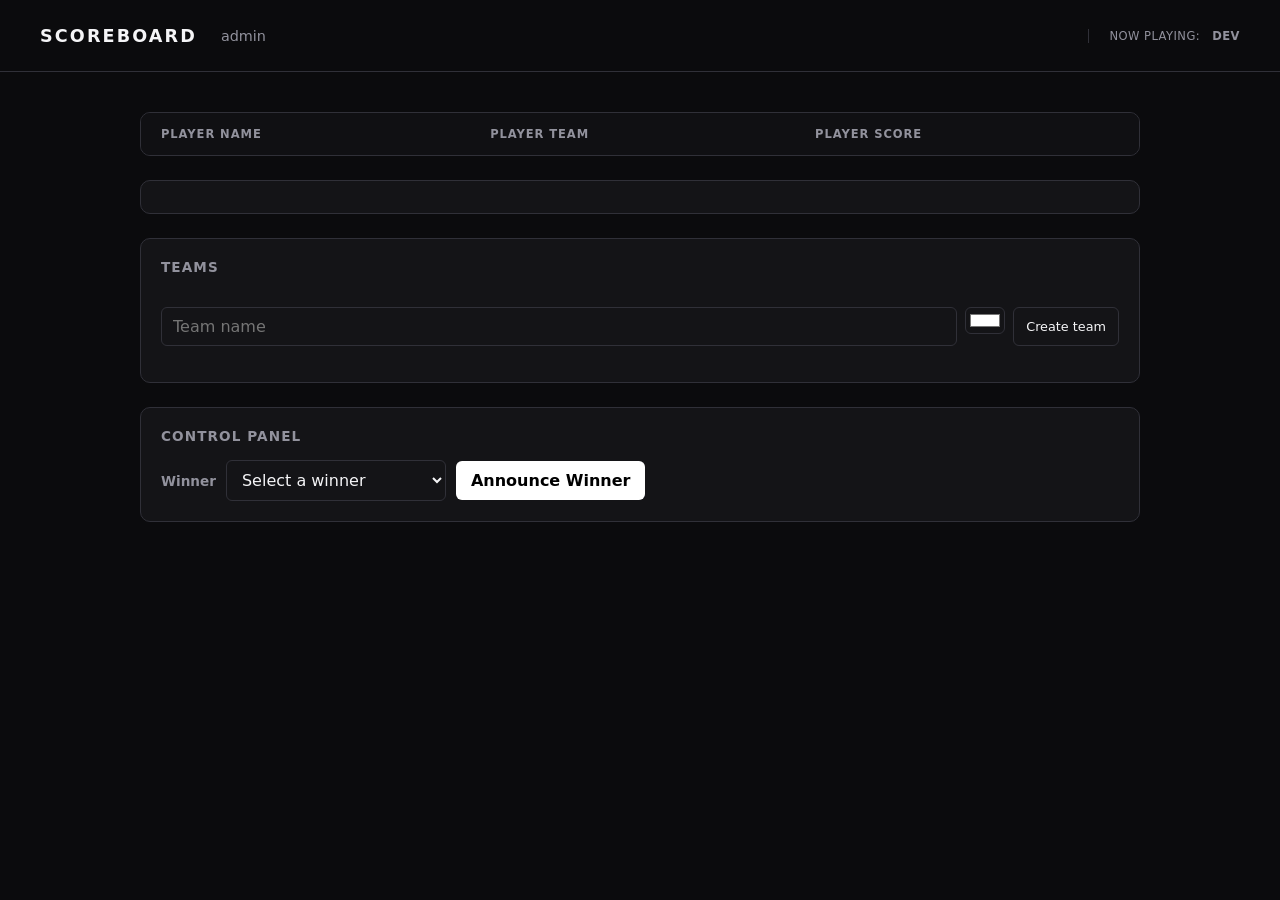
==== static/admin.html @ 4db3b8fa "Add winner announce" ====
<head>
    <title>scoreboard admin</title>
    <link rel="stylesheet" href="./index.css">
</head>

<body>
    <nav>
        <div>
            <a id="title" href="/">SCOREBOARD</a>
            <a href="/admin.html">admin</a>
        </div>

        <p id="np">
            Now playing:
            <span id="playing">dev</span>
        </p>
    </nav>

    <div id="mainView">

        <div id="players">
            <table>
                <thead>
                    <tr>
                        <th>Player Name</th>
                        <th>Player Team</th>
                        <th>Player Score</th>
                    </tr>
                </thead>

                <tbody>
                    <template id="player">
                        <tr>
                            <td class="name">name</td>

                            <td class="team">
                                <select class="teamSelect"></select>
                            </td>

                            <td
                                class="score"
                                contenteditable="true"
                                onkeydown="editScore(event)"
                                onblur="saveScore(event)"
                            >75</td>
                        </tr>
                    </template>
                </tbody>
            </table>
        </div>

        <div id="assigns">
            <template id="assignment">
                <div class="assignee">
                    <p class="name">name</p>
                    <p class="owner">owner</p>

                    <button onclick="logoutUser(event)">
                        Log out
                    </button>
                </div>
            </template>
        </div>

        <div id="teamManager">
            <div class="adminPanelHeader">
                <h2>Teams</h2>
            </div>

            <div id="teams">
                <template id="team">
                    <div class="teamAdmin">
                        <input
                            class="teamColor"
                            type="color"
                            value="#ffffff"
                            title="Team color"
                        >

                        <span class="teamName">Team</span>

                        <button
                            class="deleteTeam"
                            onclick="deleteTeam(event)"
                        >
                            Delete
                        </button>
                    </div>
                </template>
            </div>

            <form id="createTeam">
                <input
                    id="newTeamName"
                    type="text"
                    placeholder="Team name"
                    maxlength="32"
                    autocomplete="off"
                    required
                >

                <input
                    id="newTeamColor"
                    type="color"
                    value="#ffffff"
                    title="Team color"
                >

                <button type="submit">
                    Create team
                </button>
            </form>
        </div>

        <div id="controlPanel">
            <div class="adminPanelHeader">
                <h2>Control Panel</h2>
            </div>

            <div id="winnerControls">
                <label for="winnerSelect">
                    Winner
                </label>

                <select id="winnerSelect">
                    <option value="">
                        Select a winner
                    </option>
                </select>

                <button id="announceWinner">
                    Announce Winner
                </button>
            </div>
        </div>

    </div>

    <script type="module" src="./admin.mjs"></script>
    <script type="module" src="./assign.mjs"></script>
</body>
---- static/index.css ----
:root {
    color-scheme: dark;

    --bg: #0b0b0d;
    --surface: #141417;
    --surface-hover: #1c1c21;
    --border: #303038;
    --text: #f5f5f7;
    --muted: #92929d;
    --accent: #ffffff;
    --danger: #ff5c5c;

    font-family:
        Inter,
        ui-sans-serif,
        system-ui,
        -apple-system,
        BlinkMacSystemFont,
        "Segoe UI",
        sans-serif;
}

* {
    box-sizing: border-box;
}

html,
body {
    margin: 0;
    min-height: 100%;
}

body {
    background: var(--bg);
    color: var(--text);
    font-size: 16px;
}

a {
    color: var(--text);
    text-decoration: none;
}

a:hover {
    text-decoration: underline;
}


/* ==================================================
   Navigation
   ================================================== */

nav {
    height: 72px;
    padding: 0 40px;

    display: flex;
    align-items: center;
    justify-content: space-between;

    border-bottom: 1px solid var(--border);
}

nav > div:first-child {
    display: flex;
    align-items: center;
    gap: 24px;
}

#title {
    font-size: 1.1rem;
    font-weight: 800;
    letter-spacing: 0.12em;
}

nav > div:first-child > a:not(#title) {
    color: var(--muted);
    font-size: 0.9rem;
}

nav > div:first-child > a:not(#title):hover {
    color: var(--text);
}


/* ==================================================
   Player identity
   ================================================== */

#playerName {
    margin-left: auto;
    margin-right: 32px;
    min-width: 180px;

    display: flex;
    align-items: center;
    justify-content: flex-end;
}

#playerNameLabel {
    position: relative;

    padding: 6px 10px 7px;

    color: var(--text);
    font-size: 0.82rem;
    font-weight: 700;
    letter-spacing: 0.03em;

    border-bottom: 2px solid var(--border);

    cursor: pointer;

    transition:
        color 100ms ease,
        border-color 100ms ease;
}

#playerNameLabel:hover {
    color: white;
    border-bottom-color: #888;
}

#playerNameLabel::before {
    content: "PLAYER";

    display: block;

    margin-bottom: 2px;

    color: var(--muted);
    font-size: 0.55rem;
    font-weight: 700;
    letter-spacing: 0.14em;
}

#playerNameLabel::after {
    content: "↗";

    margin-left: 7px;

    color: var(--muted);
    font-size: 0.7rem;

    opacity: 0;
    transition: opacity 100ms ease;
}

#playerNameLabel:hover::after {
    opacity: 1;
}

#playerName:not(.has-player) #playerNameLabel {
    color: var(--muted);
    font-weight: 400;
    cursor: default;
}

#playerNameInput {
    width: 180px;

    padding: 7px 10px;

    background: var(--surface);
    color: var(--text);

    border: 0;
    border-bottom: 2px solid white;
    border-radius: 0;

    font: inherit;
    font-size: 0.82rem;
    font-weight: 700;

    outline: none;
}


/* ==================================================
   Now playing
   ================================================== */

#np {
    margin: 0;
    padding-left: 20px;

    border-left: 1px solid var(--border);

    color: var(--muted);
    font-size: 0.72rem;
    letter-spacing: 0.04em;
    text-transform: uppercase;
}

#playing {
    margin-left: 8px;

    color: var(--muted);
    font-weight: 700;
}


/* ==================================================
   General layout
   ================================================== */

#mainView {
    width: min(1000px, calc(100% - 48px));
    margin: 40px auto;

    display: flex;
    flex-direction: column;
    gap: 24px;
}

#mainView > div {
    background: var(--surface);
    border: 1px solid var(--border);
    border-radius: 10px;
    overflow: hidden;
}


/* ==================================================
   Tables
   ================================================== */

table {
    width: 100%;
    border-collapse: collapse;
}

th {
    padding: 14px 20px;

    background: #101013;
    color: var(--muted);

    font-size: 0.72rem;
    font-weight: 700;
    letter-spacing: 0.08em;
    text-align: left;
    text-transform: uppercase;
}

td {
    padding: 17px 20px;
    border-top: 1px solid var(--border);
}

tbody tr {
    transition:
        filter 100ms ease,
        background-color 100ms ease;
}

tbody tr:hover {
    filter: brightness(1.12);
}


/* ==================================================
   Score display
   ================================================== */

.score {
    width: 120px;

    text-align: right;
    font-variant-numeric: tabular-nums;
    font-weight: 700;
}

[contenteditable="true"] {
    cursor: text;
    outline: none;
}

[contenteditable="true"]:focus {
    background: #25252b;
    box-shadow: inset 0 0 0 1px #66666f;
}


/* ==================================================
   Admin assignments
   ================================================== */

#assigns {
    padding: 16px;
}

.assignee {
    display: grid;
    grid-template-columns: 1fr 1fr auto;
    align-items: center;
    gap: 16px;

    padding: 14px 16px;

    background: #101013;
    border: 1px solid var(--border);
    border-radius: 7px;
}

.assignee + .assignee {
    margin-top: 8px;
}

.assignee p {
    margin: 0;
}

.assignee .name {
    font-weight: 600;
}

.assignee .owner {
    color: var(--muted);
    font-size: 0.9rem;
}


/* ==================================================
   Buttons
   ================================================== */

button {
    padding: 7px 12px;

    background: transparent;
    color: var(--text);

    border: 1px solid var(--border);
    border-radius: 6px;

    font: inherit;
    font-size: 0.8rem;

    cursor: pointer;
}

button:hover {
    background: var(--surface-hover);
    border-color: #50505a;
}

button:active {
    background: #25252b;
}


/* ==================================================
   Public scoreboard layout
   ================================================== */

#pageBody {
    width: min(1400px, calc(100% - 48px));
    margin: 40px auto;

    display: grid;
    grid-template-columns: 240px minmax(0, 1fr);
    gap: 24px;
}

#pageBody #mainView {
    width: 100%;
    margin: 0;
}


/* ==================================================
   Player selection
   ================================================== */

#selectPlayer {
    display: flex;
    flex-direction: column;
    gap: 8px;

    padding: 16px;

    background: var(--surface);
    border: 1px solid var(--border);
    border-radius: 10px;
}

#selectPlayer > div {
    min-height: 52px;
    padding: 10px 14px;

    display: flex;
    align-items: center;
    gap: 12px;

    background: #101013;
    border: 1px solid var(--border);
    border-radius: 7px;

    cursor: pointer;

    transition:
        background 100ms ease,
        border-color 100ms ease,
        transform 100ms ease;
}

#selectPlayer > div:hover {
    background: var(--surface-hover);
    border-color: #50505a;
    transform: translateX(2px);
}

#selectPlayer > div:active {
    transform: translateX(2px) scale(0.99);
}

#selectPlayer .name {
    margin: 0;
    font-weight: 600;
}

#selectPlayer .mytest {
    width: 8px;
    height: 8px;

    flex: 0 0 auto;

    border-radius: 50%;
    background: #55555e;
}


/* ==================================================
   Disabled player selection
   ================================================== */

#selectPlayer.disabled {
    opacity: 0.35;
    filter: grayscale(1);
}

#selectPlayer.disabled > div {
    cursor: not-allowed;
    pointer-events: none;
}

#selectPlayer.disabled > div:hover {
    background: #101013;
    border-color: var(--border);
    transform: none;
}


/* ==================================================
   Public scoreboard
   ================================================== */

#scores,
#teams {
    overflow: hidden;
}

#scores .score,
#teams .teamTotalScore {
    text-align: right;
    font-variant-numeric: tabular-nums;
    font-weight: 700;
}


/* ==================================================
   Team colors
   ================================================== */

#teams tbody tr {
    border-left: 5px solid var(--team-color);

    background: color-mix(
        in srgb,
        var(--team-color) 10%,
        var(--surface)
    );
}

#teams .teamName {
    color: var(--team-color);
    font-weight: 700;
}

#teams .teamTotalScore {
    color: var(--team-color);
    font-weight: 800;
}

#teams td {
    padding-top: 14px;
    padding-bottom: 14px;
}


/* ==================================================
   Responsive
   ================================================== */

@media (max-width: 800px) {
    nav {
        padding: 0 20px;
    }

    #playerName {
        margin-right: 16px;
        min-width: 0;
    }

    #playerNameLabel {
        padding-left: 6px;
        padding-right: 6px;
    }

    #playerNameLabel::before {
        display: none;
    }

    #np {
        display: none;
    }

    #pageBody {
        width: min(100% - 24px, 700px);
        margin: 24px auto;

        grid-template-columns: 1fr;
    }

    #selectPlayer {
        order: -1;
    }

    #mainView {
        width: min(100% - 24px, 700px);
        margin: 24px auto;
    }
}

@media (max-width: 500px) {
    th,
    td {
        padding: 12px 10px;
    }

    th {
        font-size: 0.65rem;
    }

    .assignee {
        grid-template-columns: 1fr auto;
    }

    .assignee .owner {
        grid-column: 1;
    }

    .assignee button {
        grid-column: 2;
        grid-row: 1 / 3;
    }
}

#players {
    overflow-x: auto;
}

.teamSelect {
    min-width: 130px;
    padding: 6px 9px;

    background: var(--surface);
    color: var(--text);

    border: 1px solid var(--border);
    border-radius: 5px;

    font: inherit;
    font-size: 0.85rem;

    cursor: pointer;
}

.teamSelect:hover {
    border-color: #50505a;
}

.teamSelect:focus {
    outline: none;
    border-color: #777;
}

#teamManager {
    padding: 20px;
}

.adminPanelHeader {
    margin-bottom: 16px;
}

.adminPanelHeader h2 {
    margin: 0;

    font-size: 0.85rem;
    font-weight: 700;
    letter-spacing: 0.08em;
    text-transform: uppercase;
    color: var(--muted);
}

#teams {
    display: flex;
    flex-direction: column;
    gap: 8px;
}

.teamAdmin {
    display: grid;
    grid-template-columns: 32px 1fr auto;
    align-items: center;
    gap: 12px;

    padding: 10px 12px;

    background: #101013;
    border: 1px solid var(--border);
    border-radius: 7px;
}

.teamAdmin .teamName {
    font-weight: 600;
}

.teamColor {
    width: 28px;
    height: 28px;
    padding: 2px;

    background: transparent;
    border: 1px solid var(--border);
    border-radius: 5px;

    cursor: pointer;
}

.deleteTeam {
    color: var(--muted);
}

.deleteTeam:hover {
    color: var(--danger);
    border-color: var(--danger);
}

#createTeam {
    margin-top: 16px;

    display: flex;
    gap: 8px;
}

#createTeam input[type="text"] {
    min-width: 0;
    flex: 1;

    padding: 9px 11px;

    background: var(--surface);
    color: var(--text);

    border: 1px solid var(--border);
    border-radius: 6px;

    font: inherit;
}

#createTeam input[type="text"]:focus {
    outline: none;
    border-color: #66666f;
}

#createTeam input[type="color"] {
    width: 40px;
    padding: 2px;

    background: var(--surface);
    border: 1px solid var(--border);
    border-radius: 6px;

    cursor: pointer;
}

@media (max-width: 600px) {
    #createTeam {
        display: grid;
        grid-template-columns: 1fr 40px;
    }

    #createTeam button {
        grid-column: 1 / -1;
    }
}


#winnerBanner {
    --winner-color: #ffffff;

    position: fixed;
    z-index: 1000;

    top: 50%;
    left: 50%;

    width: 160vw;

    padding: 18px 0;

    background: var(--winner-color);
    color: #000;

    text-align: center;

    font-size: clamp(
        2rem,
        5vw,
        5rem
    );

    font-weight: 900;
    letter-spacing: 0.08em;
    text-transform: uppercase;

    pointer-events: none;

    transform:
        translate(-50%, -50%)
        rotate(-12deg)
        scale(0);

    opacity: 0;

    box-shadow:
        0 0 40px
        color-mix(
            in srgb,
            var(--winner-color),
            transparent 45%
        );

    transition:
        transform 350ms cubic-bezier(
            0.16,
            1,
            0.3,
            1
        ),
        opacity 200ms ease;
}

#winnerBanner.visible {
    opacity: 1;

    transform:
        translate(-50%, -50%)
        rotate(-12deg)
        scale(1);
}

#winnerBannerText {
    white-space: nowrap;
}


/* ==================================================
   Control panel
   ================================================== */

#controlPanel {
    padding: 20px;
}

#winnerControls {
    display: flex;
    align-items: center;
    gap: 10px;
}

#winnerControls label {
    color: var(--muted);
    font-size: 0.85rem;
    font-weight: 600;
}

#winnerSelect {
    min-width: 220px;
    padding: 9px 11px;

    background: var(--surface);
    color: var(--text);

    border: 1px solid var(--border);
    border-radius: 6px;

    font: inherit;
}

#winnerSelect:focus {
    outline: none;
    border-color: #66666f;
}

#announceWinner {
    padding: 9px 14px;

    background: var(--winner-accent, #fff);
    color: #000;

    border: 1px solid transparent;
    border-radius: 6px;

    font: inherit;
    font-weight: 700;

    cursor: pointer;
}

#announceWinner:hover {
    filter: brightness(0.9);
}

@media (max-width: 600px) {
    #winnerControls {
        align-items: stretch;
        flex-direction: column;
    }

    #winnerSelect {
        width: 100%;
    }
}

#winnerBanner {
    position: fixed;
    top: 45%;
    left: -10%;
    width: 120%;
    padding: 24px 0;

    background: var(--winner-color, white);
    color: black;

    text-align: center;
    font-size: 3rem;
    font-weight: 900;
    letter-spacing: 0.08em;
    text-transform: uppercase;

    transform: rotate(-8deg) translateY(-100px);
    opacity: 0;

    cursor: pointer;
    pointer-events: none;

    z-index: 1000;

    transition:
        opacity 0.3s ease,
        transform 0.3s ease;
}

#winnerBanner.visible {
    opacity: 1;
    transform: rotate(-8deg) translateY(0);
    pointer-events: auto;
}
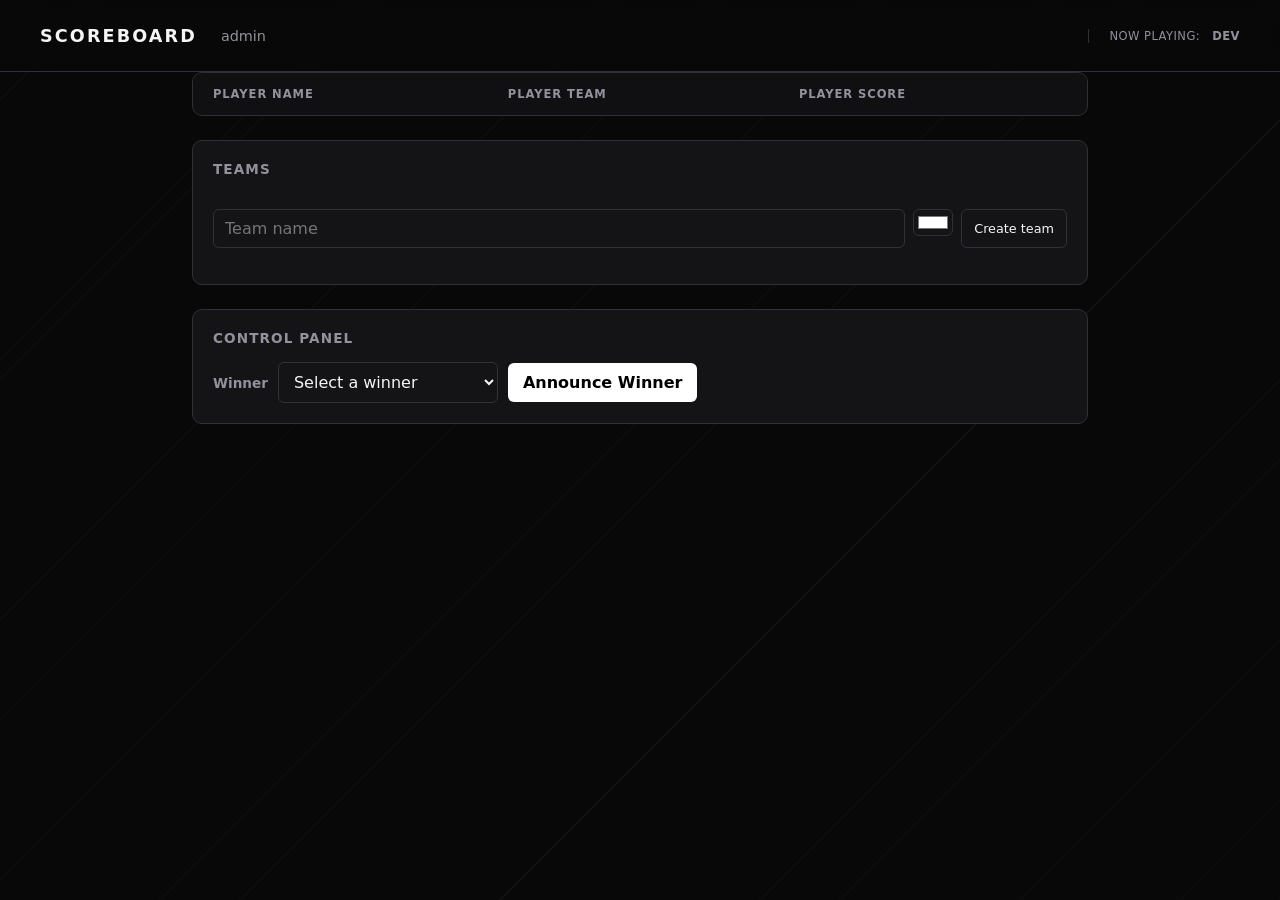
==== commit 90902645: "Remove assignments table" ====
--- a/static/admin.html
+++ b/static/admin.html
@@ -49,18 +49,6 @@
             </table>
         </div>
 
-        <div id="assigns">
-            <template id="assignment">
-                <div class="assignee">
-                    <p class="name">name</p>
-                    <p class="owner">owner</p>
-
-                    <button onclick="logoutUser(event)">
-                        Log out
-                    </button>
-                </div>
-            </template>
-        </div>
 
         <div id="teamManager">
             <div class="adminPanelHeader">
@@ -137,5 +125,4 @@
     </div>
 
     <script type="module" src="./admin.mjs"></script>
-    <script type="module" src="./assign.mjs"></script>
 </body>
--- a/static/index.css
+++ b/static/index.css
@@ -1,7 +1,7 @@
 :root {
     color-scheme: dark;
 
-    --bg: #0b0b0d;
+    --bg: #080809;
     --surface: #141417;
     --surface-hover: #1c1c21;
     --border: #303038;
@@ -20,6 +20,11 @@
         sans-serif;
 }
 
+
+/* ==================================================
+   Global
+   ================================================== */
+
 * {
     box-sizing: border-box;
 }
@@ -31,9 +36,40 @@
 }
 
 body {
-    background: var(--bg);
+    background-color: var(--bg);
     color: var(--text);
     font-size: 16px;
+
+    /*
+     * Subtle geometric texture.
+     *
+     * The background remains almost entirely black.
+     * The triangles are intentionally very dark and
+     * widely spaced so they don't compete with the UI.
+     */
+    background-image:
+        linear-gradient(
+            135deg,
+            transparent 0 49.5%,
+            rgba(255, 255, 255, 0.018) 50%,
+            transparent 50.5%
+        ),
+        linear-gradient(
+            315deg,
+            transparent 0 49.5%,
+            rgba(255, 255, 255, 0.014) 50%,
+            transparent 50.5%
+        );
+
+    background-size:
+        260px 260px,
+        340px 340px;
+
+    background-position:
+        30px 70px,
+        170px 210px;
+
+    background-attachment: fixed;
 }
 
 a {
@@ -59,6 +95,11 @@
     justify-content: space-between;
 
     border-bottom: 1px solid var(--border);
+
+    background:
+        rgba(8, 8, 9, 0.88);
+
+    backdrop-filter: blur(8px);
 }
 
 nav > div:first-child {
@@ -87,101 +128,58 @@
    Player identity
    ================================================== */
 
+#playerIdentity {
+    margin: 0 32px 0 auto;
+
+    color: var(--muted);
+    font-size: 0.8rem;
+    white-space: nowrap;
+}
+
 #playerName {
-    margin-left: auto;
-    margin-right: 32px;
-    min-width: 180px;
-
+    width: 120px;
+    min-height: 28px;
+
+    margin-left: 4px;
+    padding: 3px 7px;
+
+    display: inline-block;
+
+    border: 1px solid #555;
+    border-radius: 4px;
+
+    background: #111;
+    color: #fff;
+
+    outline: none;
+
+    font: inherit;
+    font-weight: 700;
+
+    cursor: text;
+}
+
+#playerName:focus {
+    border-color: #888;
+    background: #161619;
+}
+
+
+/* ==================================================
+   Now playing
+   ================================================== */
+
+#navStatus {
     display: flex;
     align-items: center;
-    justify-content: flex-end;
-}
-
-#playerNameLabel {
-    position: relative;
-
-    padding: 6px 10px 7px;
-
-    color: var(--text);
-    font-size: 0.82rem;
-    font-weight: 700;
-    letter-spacing: 0.03em;
-
-    border-bottom: 2px solid var(--border);
-
-    cursor: pointer;
-
-    transition:
-        color 100ms ease,
-        border-color 100ms ease;
-}
-
-#playerNameLabel:hover {
-    color: white;
-    border-bottom-color: #888;
-}
-
-#playerNameLabel::before {
-    content: "PLAYER";
-
-    display: block;
-
-    margin-bottom: 2px;
-
-    color: var(--muted);
-    font-size: 0.55rem;
-    font-weight: 700;
-    letter-spacing: 0.14em;
-}
-
-#playerNameLabel::after {
-    content: "↗";
-
-    margin-left: 7px;
-
-    color: var(--muted);
-    font-size: 0.7rem;
-
-    opacity: 0;
-    transition: opacity 100ms ease;
-}
-
-#playerNameLabel:hover::after {
-    opacity: 1;
-}
-
-#playerName:not(.has-player) #playerNameLabel {
-    color: var(--muted);
-    font-weight: 400;
-    cursor: default;
-}
-
-#playerNameInput {
-    width: 180px;
-
-    padding: 7px 10px;
-
-    background: var(--surface);
-    color: var(--text);
-
-    border: 0;
-    border-bottom: 2px solid white;
-    border-radius: 0;
-
-    font: inherit;
-    font-size: 0.82rem;
-    font-weight: 700;
-
-    outline: none;
-}
-
-
-/* ==================================================
-   Now playing
-   ================================================== */
+    gap: 24px;
+}
+
+#navStatus p {
+    margin: 0;
+}
 
 #np {
-    margin: 0;
     padding-left: 20px;
 
     border-left: 1px solid var(--border);
@@ -205,9 +203,7 @@
    ================================================== */
 
 #mainView {
-    width: min(1000px, calc(100% - 48px));
-    margin: 40px auto;
-
+    margin: auto 15%;
     display: flex;
     flex-direction: column;
     gap: 24px;
@@ -220,6 +216,19 @@
     overflow: hidden;
 }
 
+
+/* ==================================================
+   Public scoreboard layout
+   ================================================== */
+
+#pageBody {
+    width: 100%;
+    margin: 40px auto;
+
+    display: grid;
+    grid-template-columns: minmax(0, 1fr);
+    gap: 24px;
+}
 
 /* ==================================================
    Tables
@@ -228,6 +237,7 @@
 table {
     width: 100%;
     border-collapse: collapse;
+    table-layout: auto;
 }
 
 th {
@@ -260,16 +270,173 @@
 
 
 /* ==================================================
-   Score display
-   ================================================== */
-
-.score {
+   Player score table
+   ================================================== */
+
+#scores {
+    width: 100%;
+    min-width: 0;
+    overflow-x: auto;
+}
+
+#scores table {
+    width: 100%;
+}
+
+#scores tbody tr {
+    /*
+     * The JavaScript supplies --team-color.
+     *
+     * Only a very small amount of the team color
+     * is mixed into the background.
+     */
+    background:
+        color-mix(
+            in srgb,
+            var(--team-color, #ffffff) 5%,
+            var(--surface)
+        );
+}
+
+#scores tbody tr:hover {
+    background:
+        color-mix(
+            in srgb,
+            var(--team-color, #ffffff) 9%,
+            var(--surface-hover)
+        );
+}
+
+#scores .score {
     width: 120px;
 
     text-align: right;
     font-variant-numeric: tabular-nums;
     font-weight: 700;
 }
+
+
+/* ==================================================
+   Team colors
+   ================================================== */
+
+#teams {
+    overflow: hidden;
+}
+
+#teams tbody tr {
+    border-left: 5px solid var(--team-color);
+
+    background:
+        color-mix(
+            in srgb,
+            var(--team-color) 10%,
+            var(--surface)
+        );
+}
+
+#teams .teamName {
+    color: var(--team-color);
+    font-weight: 700;
+}
+
+#teams .teamTotalScore {
+    color: var(--team-color);
+    font-weight: 800;
+}
+
+#teams td {
+    padding-top: 14px;
+    padding-bottom: 14px;
+}
+
+
+/* ==================================================
+   Player selection
+   ================================================== */
+
+#selectPlayer {
+    display: flex;
+    flex-direction: column;
+    gap: 8px;
+
+    padding: 16px;
+
+    background: var(--surface);
+    border: 1px solid var(--border);
+    border-radius: 10px;
+}
+
+#selectPlayer > div {
+    min-height: 52px;
+    padding: 10px 14px;
+
+    display: flex;
+    align-items: center;
+    gap: 12px;
+
+    background: #101013;
+    border: 1px solid var(--border);
+    border-radius: 7px;
+
+    cursor: pointer;
+
+    transition:
+        background 100ms ease,
+        border-color 100ms ease,
+        transform 100ms ease;
+}
+
+#selectPlayer > div:hover {
+    background: var(--surface-hover);
+    border-color: #50505a;
+    transform: translateX(2px);
+}
+
+#selectPlayer > div:active {
+    transform: translateX(2px) scale(0.99);
+}
+
+#selectPlayer .name {
+    margin: 0;
+    font-weight: 600;
+}
+
+#selectPlayer .mytest {
+    width: 8px;
+    height: 8px;
+
+    flex: 0 0 auto;
+
+    border-radius: 50%;
+    background: #55555e;
+}
+
+
+/* ==================================================
+   Disabled player selection
+   ================================================== */
+
+#selectPlayer.disabled {
+    opacity: 0.35;
+    filter: grayscale(1);
+}
+
+#selectPlayer.disabled > div {
+    cursor: not-allowed;
+    pointer-events: none;
+}
+
+#selectPlayer.disabled > div:hover {
+    background: #101013;
+    border-color: var(--border);
+    transform: none;
+}
+
+
+/* ==================================================
+   Contenteditable
+   ================================================== */
 
 [contenteditable="true"] {
     cursor: text;
@@ -351,250 +518,8 @@
 
 
 /* ==================================================
-   Public scoreboard layout
-   ================================================== */
-
-#pageBody {
-    width: min(1400px, calc(100% - 48px));
-    margin: 40px auto;
-
-    display: grid;
-    grid-template-columns: 240px minmax(0, 1fr);
-    gap: 24px;
-}
-
-#pageBody #mainView {
-    width: 100%;
-    margin: 0;
-}
-
-
-/* ==================================================
-   Player selection
-   ================================================== */
-
-#selectPlayer {
-    display: flex;
-    flex-direction: column;
-    gap: 8px;
-
-    padding: 16px;
-
-    background: var(--surface);
-    border: 1px solid var(--border);
-    border-radius: 10px;
-}
-
-#selectPlayer > div {
-    min-height: 52px;
-    padding: 10px 14px;
-
-    display: flex;
-    align-items: center;
-    gap: 12px;
-
-    background: #101013;
-    border: 1px solid var(--border);
-    border-radius: 7px;
-
-    cursor: pointer;
-
-    transition:
-        background 100ms ease,
-        border-color 100ms ease,
-        transform 100ms ease;
-}
-
-#selectPlayer > div:hover {
-    background: var(--surface-hover);
-    border-color: #50505a;
-    transform: translateX(2px);
-}
-
-#selectPlayer > div:active {
-    transform: translateX(2px) scale(0.99);
-}
-
-#selectPlayer .name {
-    margin: 0;
-    font-weight: 600;
-}
-
-#selectPlayer .mytest {
-    width: 8px;
-    height: 8px;
-
-    flex: 0 0 auto;
-
-    border-radius: 50%;
-    background: #55555e;
-}
-
-
-/* ==================================================
-   Disabled player selection
-   ================================================== */
-
-#selectPlayer.disabled {
-    opacity: 0.35;
-    filter: grayscale(1);
-}
-
-#selectPlayer.disabled > div {
-    cursor: not-allowed;
-    pointer-events: none;
-}
-
-#selectPlayer.disabled > div:hover {
-    background: #101013;
-    border-color: var(--border);
-    transform: none;
-}
-
-
-/* ==================================================
-   Public scoreboard
-   ================================================== */
-
-#scores,
-#teams {
-    overflow: hidden;
-}
-
-#scores .score,
-#teams .teamTotalScore {
-    text-align: right;
-    font-variant-numeric: tabular-nums;
-    font-weight: 700;
-}
-
-
-/* ==================================================
-   Team colors
-   ================================================== */
-
-#teams tbody tr {
-    border-left: 5px solid var(--team-color);
-
-    background: color-mix(
-        in srgb,
-        var(--team-color) 10%,
-        var(--surface)
-    );
-}
-
-#teams .teamName {
-    color: var(--team-color);
-    font-weight: 700;
-}
-
-#teams .teamTotalScore {
-    color: var(--team-color);
-    font-weight: 800;
-}
-
-#teams td {
-    padding-top: 14px;
-    padding-bottom: 14px;
-}
-
-
-/* ==================================================
-   Responsive
-   ================================================== */
-
-@media (max-width: 800px) {
-    nav {
-        padding: 0 20px;
-    }
-
-    #playerName {
-        margin-right: 16px;
-        min-width: 0;
-    }
-
-    #playerNameLabel {
-        padding-left: 6px;
-        padding-right: 6px;
-    }
-
-    #playerNameLabel::before {
-        display: none;
-    }
-
-    #np {
-        display: none;
-    }
-
-    #pageBody {
-        width: min(100% - 24px, 700px);
-        margin: 24px auto;
-
-        grid-template-columns: 1fr;
-    }
-
-    #selectPlayer {
-        order: -1;
-    }
-
-    #mainView {
-        width: min(100% - 24px, 700px);
-        margin: 24px auto;
-    }
-}
-
-@media (max-width: 500px) {
-    th,
-    td {
-        padding: 12px 10px;
-    }
-
-    th {
-        font-size: 0.65rem;
-    }
-
-    .assignee {
-        grid-template-columns: 1fr auto;
-    }
-
-    .assignee .owner {
-        grid-column: 1;
-    }
-
-    .assignee button {
-        grid-column: 2;
-        grid-row: 1 / 3;
-    }
-}
-
-#players {
-    overflow-x: auto;
-}
-
-.teamSelect {
-    min-width: 130px;
-    padding: 6px 9px;
-
-    background: var(--surface);
-    color: var(--text);
-
-    border: 1px solid var(--border);
-    border-radius: 5px;
-
-    font: inherit;
-    font-size: 0.85rem;
-
-    cursor: pointer;
-}
-
-.teamSelect:hover {
-    border-color: #50505a;
-}
-
-.teamSelect:focus {
-    outline: none;
-    border-color: #777;
-}
+   Team manager
+   ================================================== */
 
 #teamManager {
     padding: 20px;
@@ -658,6 +583,11 @@
     border-color: var(--danger);
 }
 
+
+/* ==================================================
+   Team creation
+   ================================================== */
+
 #createTeam {
     margin-top: 16px;
 
@@ -695,6 +625,218 @@
 
     cursor: pointer;
 }
+
+
+/* ==================================================
+   Control panel
+   ================================================== */
+
+#controlPanel {
+    padding: 20px;
+}
+
+#winnerControls {
+    display: flex;
+    align-items: center;
+    gap: 10px;
+}
+
+#winnerControls label {
+    color: var(--muted);
+    font-size: 0.85rem;
+    font-weight: 600;
+}
+
+#winnerSelect {
+    min-width: 220px;
+    padding: 9px 11px;
+
+    background: var(--surface);
+    color: var(--text);
+
+    border: 1px solid var(--border);
+    border-radius: 6px;
+
+    font: inherit;
+}
+
+#winnerSelect:focus {
+    outline: none;
+    border-color: #66666f;
+}
+
+#announceWinner {
+    padding: 9px 14px;
+
+    background: var(--winner-accent, #fff);
+    color: #000;
+
+    border: 1px solid transparent;
+    border-radius: 6px;
+
+    font: inherit;
+    font-weight: 700;
+
+    cursor: pointer;
+}
+
+#announceWinner:hover {
+    filter: brightness(0.9);
+}
+
+
+/* ==================================================
+   Winner banner
+   ================================================== */
+
+#winnerBanner {
+    --winner-color: #ffffff;
+
+    position: fixed;
+    z-index: 1000;
+
+    top: 42%;
+    left: -10%;
+
+    width: 120%;
+
+    background: var(--winner-color);
+    color: #000;
+
+    text-align: center;
+
+    font-size: 3.5rem;
+    font-weight: 900;
+
+    letter-spacing: 0.06em;
+    text-transform: uppercase;
+
+    transform:
+        rotate(-8deg)
+        translateY(-80px);
+
+    opacity: 0;
+
+    cursor: pointer;
+    pointer-events: none;
+
+    box-shadow:
+        0 12px 40px rgba(0, 0, 0, 0.4);
+
+    transition:
+        opacity 0.3s ease,
+        transform 0.3s ease;
+}
+
+#winnerBanner.visible {
+    opacity: 1;
+
+    transform:
+        rotate(-8deg)
+        translateY(0);
+
+    pointer-events: auto;
+}
+
+
+/* ==================================================
+   Winner text
+   ================================================== */
+
+.winnerText {
+    display: flex;
+
+    align-items: center;
+    justify-content: center;
+
+    gap: 0.3em;
+
+    padding: 18px 0 14px;
+}
+
+
+/* ==================================================
+   Winner timer
+   ================================================== */
+
+.winnerTimer {
+    width: 100%;
+    height: 8px;
+
+    display: flex;
+    align-items: center;
+    justify-content: center;
+
+    position: relative;
+
+    margin-bottom: 2px;
+
+    z-index: 2;
+}
+
+.winnerTimerBar {
+    width: 50%;
+    height: 8px;
+
+    background: #000;
+
+    border-radius: 999px;
+
+    transform: scaleX(1);
+    transform-origin: center center;
+
+    will-change: transform;
+
+    transition: none;
+}
+
+
+/* ==================================================
+   Winner hover
+   ================================================== */
+
+#winnerBanner.visible:hover {
+    transform:
+        rotate(-8deg)
+        translateY(0)
+        scale(1.025);
+}
+
+
+/* ==================================================
+   Responsive
+   ================================================== */
+
+@media (max-width: 800px) {
+    nav {
+        padding: 0 20px;
+    }
+
+    #playerIdentity {
+        margin-right: 16px;
+    }
+
+    #np {
+        display: none;
+    }
+
+    #pageBody {
+        width: min(100% - 24px, 700px);
+        margin: 24px auto;
+
+        grid-template-columns: 1fr;
+    }
+
+    #selectPlayer {
+        order: -1;
+    }
+
+    #mainView {
+        width: min(100% - 24px, 700px);
+        margin: 24px auto;
+    }
+}
+
 
 @media (max-width: 600px) {
     #createTeam {
@@ -705,136 +847,7 @@
     #createTeam button {
         grid-column: 1 / -1;
     }
-}
-
-
-#winnerBanner {
-    --winner-color: #ffffff;
-
-    position: fixed;
-    z-index: 1000;
-
-    top: 50%;
-    left: 50%;
-
-    width: 160vw;
-
-    padding: 18px 0;
-
-    background: var(--winner-color);
-    color: #000;
-
-    text-align: center;
-
-    font-size: clamp(
-        2rem,
-        5vw,
-        5rem
-    );
-
-    font-weight: 900;
-    letter-spacing: 0.08em;
-    text-transform: uppercase;
-
-    pointer-events: none;
-
-    transform:
-        translate(-50%, -50%)
-        rotate(-12deg)
-        scale(0);
-
-    opacity: 0;
-
-    box-shadow:
-        0 0 40px
-        color-mix(
-            in srgb,
-            var(--winner-color),
-            transparent 45%
-        );
-
-    transition:
-        transform 350ms cubic-bezier(
-            0.16,
-            1,
-            0.3,
-            1
-        ),
-        opacity 200ms ease;
-}
-
-#winnerBanner.visible {
-    opacity: 1;
-
-    transform:
-        translate(-50%, -50%)
-        rotate(-12deg)
-        scale(1);
-}
-
-#winnerBannerText {
-    white-space: nowrap;
-}
-
-
-/* ==================================================
-   Control panel
-   ================================================== */
-
-#controlPanel {
-    padding: 20px;
-}
-
-#winnerControls {
-    display: flex;
-    align-items: center;
-    gap: 10px;
-}
-
-#winnerControls label {
-    color: var(--muted);
-    font-size: 0.85rem;
-    font-weight: 600;
-}
-
-#winnerSelect {
-    min-width: 220px;
-    padding: 9px 11px;
-
-    background: var(--surface);
-    color: var(--text);
-
-    border: 1px solid var(--border);
-    border-radius: 6px;
-
-    font: inherit;
-}
-
-#winnerSelect:focus {
-    outline: none;
-    border-color: #66666f;
-}
-
-#announceWinner {
-    padding: 9px 14px;
-
-    background: var(--winner-accent, #fff);
-    color: #000;
-
-    border: 1px solid transparent;
-    border-radius: 6px;
-
-    font: inherit;
-    font-weight: 700;
-
-    cursor: pointer;
-}
-
-#announceWinner:hover {
-    filter: brightness(0.9);
-}
-
-@media (max-width: 600px) {
+
     #winnerControls {
         align-items: stretch;
         flex-direction: column;
@@ -845,39 +858,35 @@
     }
 }
 
-#winnerBanner {
-    position: fixed;
-    top: 45%;
-    left: -10%;
-    width: 120%;
-    padding: 24px 0;
-
-    background: var(--winner-color, white);
-    color: black;
-
-    text-align: center;
-    font-size: 3rem;
-    font-weight: 900;
-    letter-spacing: 0.08em;
-    text-transform: uppercase;
-
-    transform: rotate(-8deg) translateY(-100px);
-    opacity: 0;
-
-    cursor: pointer;
-    pointer-events: none;
-
-    z-index: 1000;
-
-    transition:
-        opacity 0.3s ease,
-        transform 0.3s ease;
-}
-
-#winnerBanner.visible {
-    opacity: 1;
-    transform: rotate(-8deg) translateY(0);
-    pointer-events: auto;
-}
-
-
+
+@media (max-width: 500px) {
+    th,
+    td {
+        padding: 12px 10px;
+    }
+
+    th {
+        font-size: 0.65rem;
+    }
+
+    .assignee {
+        grid-template-columns: 1fr auto;
+    }
+
+    .assignee .owner {
+        grid-column: 1;
+    }
+
+    .assignee button {
+        grid-column: 2;
+        grid-row: 1 / 3;
+    }
+
+    #playerIdentity {
+        font-size: 0.72rem;
+    }
+
+    #playerName {
+        width: 100px;
+    }
+}
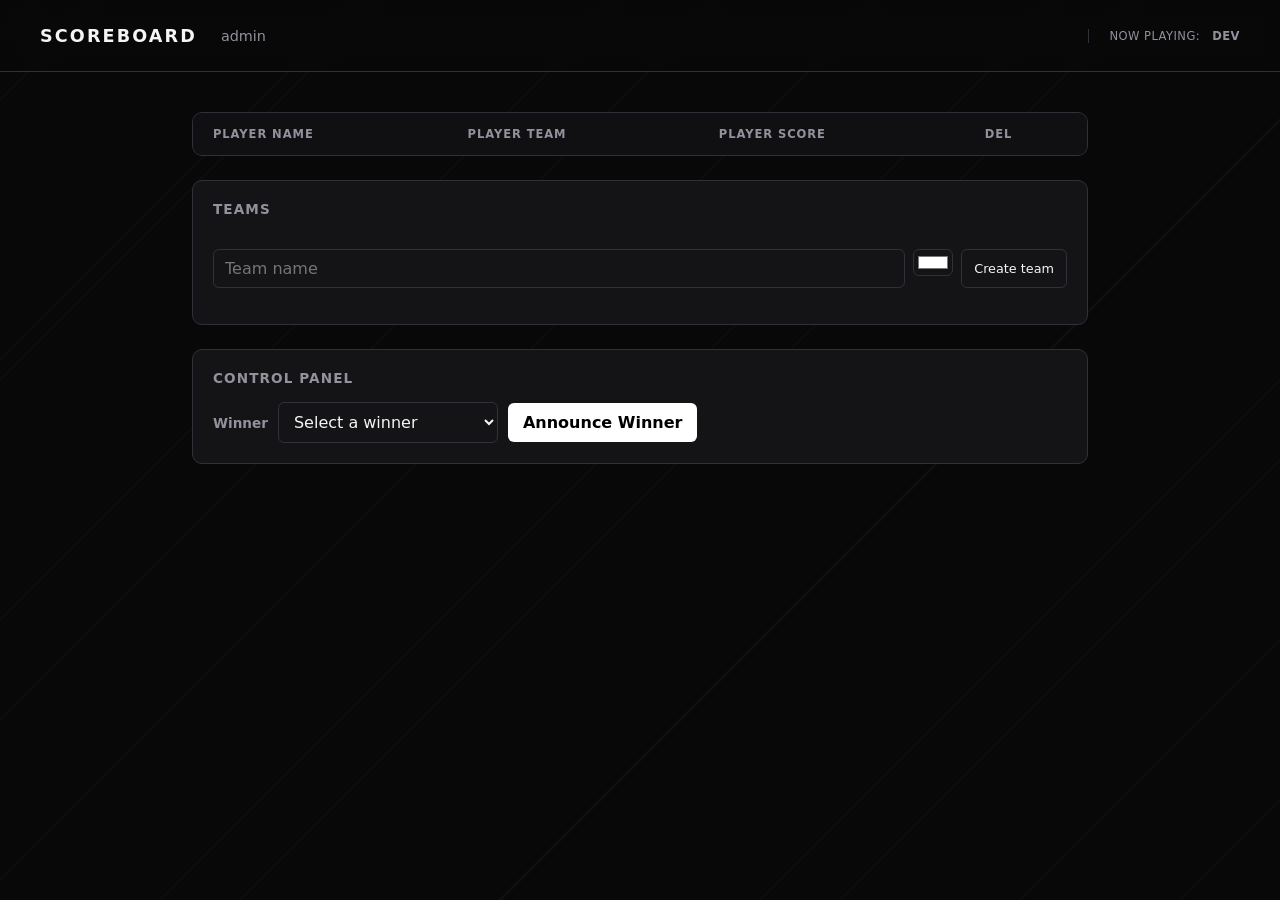
==== commit 47c6efed: "Add deleting users" ====
--- a/static/admin.html
+++ b/static/admin.html
@@ -16,113 +16,115 @@
         </p>
     </nav>
 
-    <div id="mainView">
+    <div id="pageBody">
+        <div id="mainView">
+            <div id="players">
+                <table>
+                    <thead>
+                        <tr>
+                            <th>Player Name</th>
+                            <th>Player Team</th>
+                            <th>Player Score</th>
+                            <th>Del</th>
+                        </tr>
+                    </thead>
 
-        <div id="players">
-            <table>
-                <thead>
-                    <tr>
-                        <th>Player Name</th>
-                        <th>Player Team</th>
-                        <th>Player Score</th>
-                    </tr>
-                </thead>
+                    <tbody>
+                        <template id="player">
+                            <tr>
+                                <td class="name">name</td>
 
-                <tbody>
-                    <template id="player">
-                        <tr>
-                            <td class="name">name</td>
-
-                            <td class="team">
-                                <select class="teamSelect"></select>
-                            </td>
-
-                            <td
-                                class="score"
-                                contenteditable="true"
-                                onkeydown="editScore(event)"
-                                onblur="saveScore(event)"
-                            >75</td>
-                        </tr>
-                    </template>
-                </tbody>
-            </table>
-        </div>
-
-
-        <div id="teamManager">
-            <div class="adminPanelHeader">
-                <h2>Teams</h2>
+                                <td class="team">
+                                    <select class="teamSelect"></select>
+                                </td>
+                                <td
+                                    class="score"
+                                    contenteditable="true"
+                                    onkeydown="editScore(event)"
+                                    onblur="saveScore(event)"
+                                >75</td>
+                                <td class="delete" onclick="deletePlayer(event)">
+                                    XXX
+                                </td>
+                            </tr>
+                        </template>
+                    </tbody>
+                </table>
             </div>
 
-            <div id="teams">
-                <template id="team">
-                    <div class="teamAdmin">
-                        <input
-                            class="teamColor"
-                            type="color"
-                            value="#ffffff"
-                            title="Team color"
-                        >
+            <div id="teamManager">
+                <div class="adminPanelHeader">
+                    <h2>Teams</h2>
+                </div>
 
-                        <span class="teamName">Team</span>
+                <div id="teams">
+                    <template id="team">
+                        <div class="teamAdmin">
+                            <input
+                                class="teamColor"
+                                type="color"
+                                value="#ffffff"
+                                title="Team color"
+                            >
 
-                        <button
-                            class="deleteTeam"
-                            onclick="deleteTeam(event)"
-                        >
-                            Delete
-                        </button>
-                    </div>
-                </template>
+                            <span class="teamName">Team</span>
+
+                            <button
+                                class="deleteTeam"
+                                onclick="deleteTeam(event)"
+                            >
+                                Delete
+                            </button>
+                        </div>
+                    </template>
+                </div>
+
+                <form id="createTeam">
+                    <input
+                        id="newTeamName"
+                        type="text"
+                        placeholder="Team name"
+                        maxlength="32"
+                        autocomplete="off"
+                        required
+                    >
+
+                    <input
+                        id="newTeamColor"
+                        type="color"
+                        value="#ffffff"
+                        title="Team color"
+                    >
+
+                    <button type="submit">
+                        Create team
+                    </button>
+                </form>
             </div>
 
-            <form id="createTeam">
-                <input
-                    id="newTeamName"
-                    type="text"
-                    placeholder="Team name"
-                    maxlength="32"
-                    autocomplete="off"
-                    required
-                >
+            <div id="controlPanel">
+                <div class="adminPanelHeader">
+                    <h2>Control Panel</h2>
+                </div>
 
-                <input
-                    id="newTeamColor"
-                    type="color"
-                    value="#ffffff"
-                    title="Team color"
-                >
+                <div id="winnerControls">
+                    <label for="winnerSelect">
+                        Winner
+                    </label>
 
-                <button type="submit">
-                    Create team
-                </button>
-            </form>
-        </div>
+                    <select id="winnerSelect">
+                        <option value="">
+                            Select a winner
+                        </option>
+                    </select>
 
-        <div id="controlPanel">
-            <div class="adminPanelHeader">
-                <h2>Control Panel</h2>
+                    <button id="announceWinner">
+                        Announce Winner
+                    </button>
+                </div>
             </div>
 
-            <div id="winnerControls">
-                <label for="winnerSelect">
-                    Winner
-                </label>
-
-                <select id="winnerSelect">
-                    <option value="">
-                        Select a winner
-                    </option>
-                </select>
-
-                <button id="announceWinner">
-                    Announce Winner
-                </button>
-            </div>
         </div>
-
     </div>
-
     <script type="module" src="./admin.mjs"></script>
 </body>
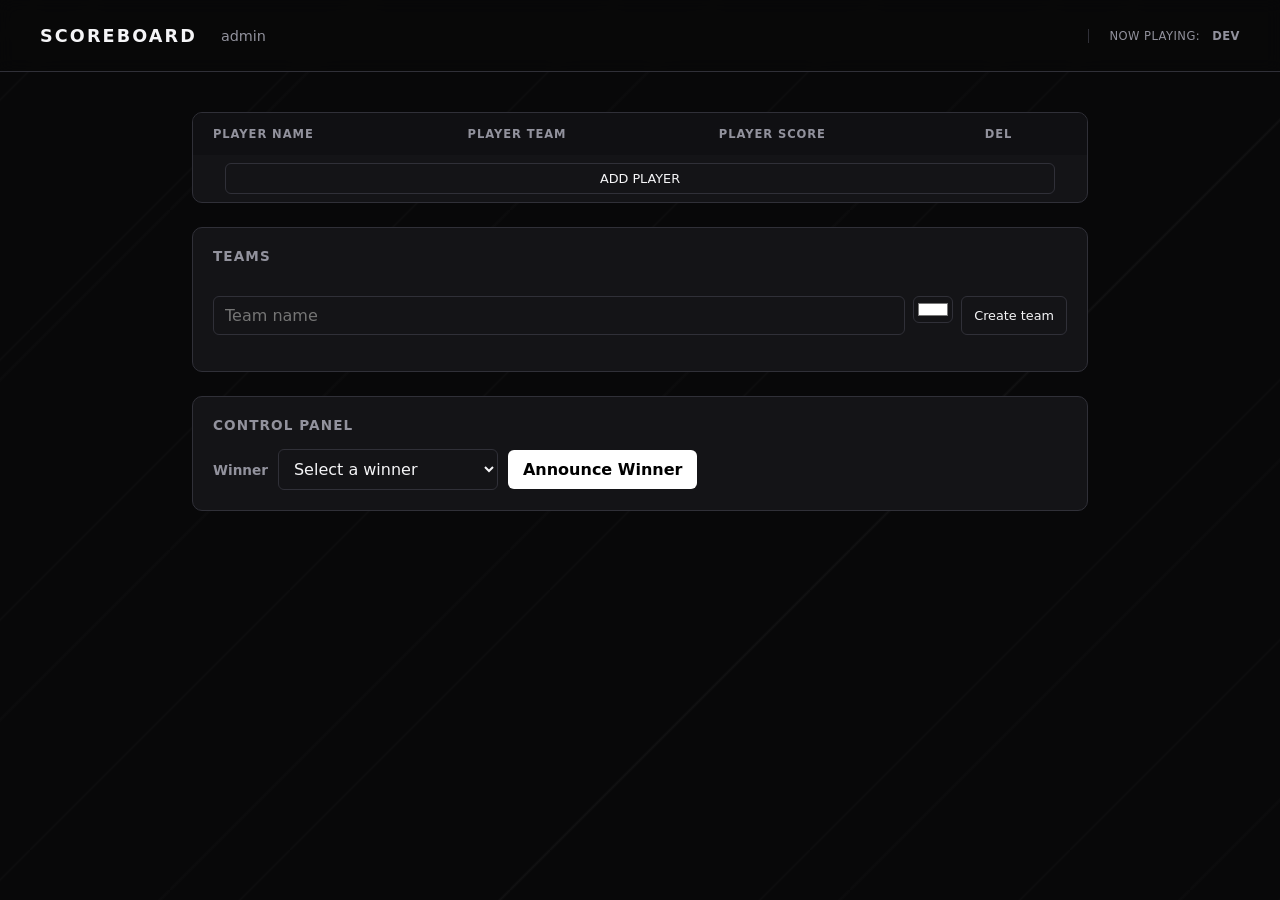
==== commit 052a00bc: "Initial button to add a player" ====
--- a/static/admin.html
+++ b/static/admin.html
@@ -50,6 +50,8 @@
                         </template>
                     </tbody>
                 </table>
+                <script src="addPlayer.mjs" type="module"></script>
+                <button id="addPlayer" onclick="addPlayer(event)">ADD PLAYER</button>
             </div>
 
             <div id="teamManager">
--- a/static/index.css
+++ b/static/index.css
@@ -890,3 +890,8 @@
         width: 100px;
     }
 }
+
+#addPlayer {
+    margin: 8px 32px;
+    width: calc(100% - 64px);
+}
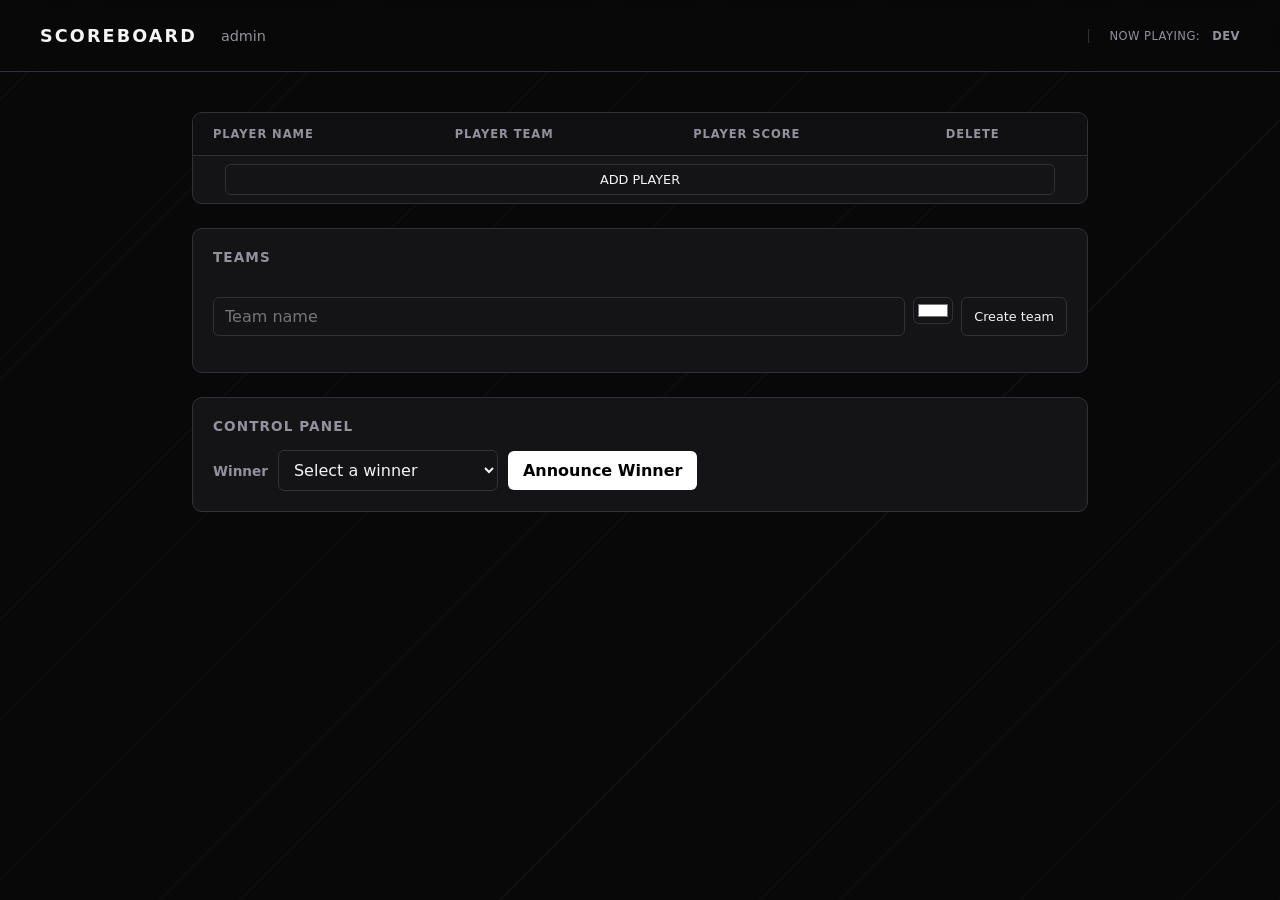
==== commit da4c3114: "Style" ====
--- a/static/admin.html
+++ b/static/admin.html
@@ -25,14 +25,14 @@
                             <th>Player Name</th>
                             <th>Player Team</th>
                             <th>Player Score</th>
-                            <th>Del</th>
+                            <th>Delete</th>
                         </tr>
                     </thead>
 
                     <tbody>
                         <template id="player">
                             <tr>
-                                <td class="name">name</td>
+                                <td class="name" contenteditable="true" onkeydown="editName(event)" onblur="saveName(event)">name</td>
 
                                 <td class="team">
                                     <select class="teamSelect"></select>
@@ -44,7 +44,7 @@
                                     onblur="saveScore(event)"
                                 >75</td>
                                 <td class="delete" onclick="deletePlayer(event)">
-                                    XXX
+                                    <span>XXX</span>
                                 </td>
                             </tr>
                         </template>
--- a/static/index.css
+++ b/static/index.css
@@ -895,3 +895,30 @@
     margin: 8px 32px;
     width: calc(100% - 64px);
 }
+
+table {
+    border-bottom: 1px solid;
+    border-color: var(--border);
+}
+td.score:hover, td.name:hover {
+    border: 1px solid #333;
+}
+
+td.delete {
+    padding-top: 5px;
+    padding-bottom: 5px;
+}
+td.delete > span {
+    display: flex;
+    justify-content: center;
+    width: 100%;
+    border: 1px solid #272727;
+    color: #555;
+    padding:5px;
+    &:hover {
+        border: 1px solid #cc0000;
+        background-color: #550000;
+        color: red;
+        transform: skew(-10deg);
+    }
+}
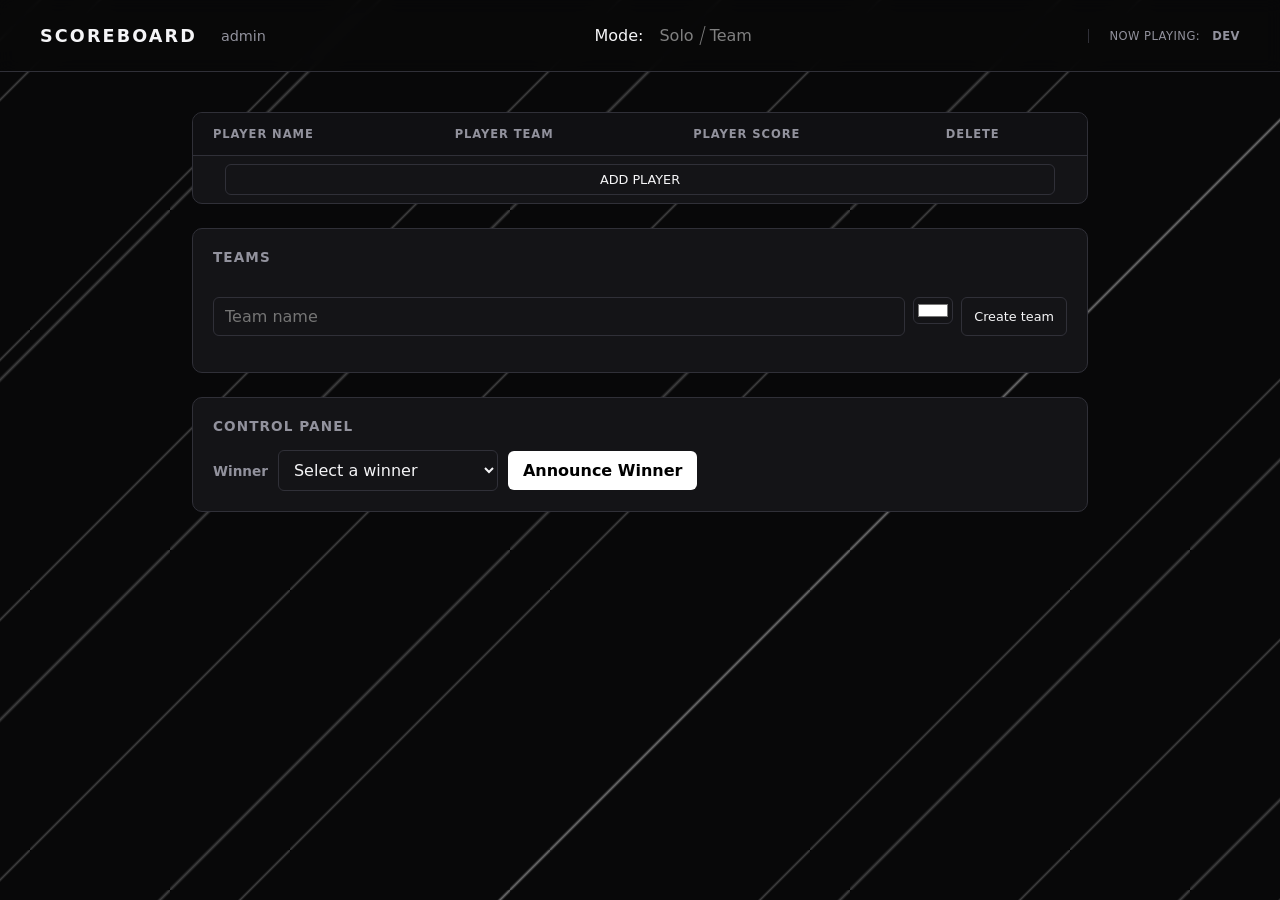
==== commit 73980a28: "WIP color & mode picking" ====
--- a/static/admin.html
+++ b/static/admin.html
@@ -10,6 +10,19 @@
             <a href="/admin.html">admin</a>
         </div>
 
+
+         <div id="gameMode">
+            <span "gameModeHeading">Mode:</span>
+            <div id="gameModeStatus">
+                <div class="option">
+                    <span class="playerMode">Solo</span>
+                </div>
+                <div class="option">
+                    <span class="teamMode">Team</span>
+                </div>
+            </div>
+            <script type="module" src="gamemode.mjs"></script>
+        </div>
         <p id="np">
             Now playing:
             <span id="playing">dev</span>
--- a/static/index.css
+++ b/static/index.css
@@ -47,17 +47,20 @@
      * The triangles are intentionally very dark and
      * widely spaced so they don't compete with the UI.
      */
+
+    --theme-primary: rgba(255,255,255, 0.214);
+
     background-image:
         linear-gradient(
             135deg,
             transparent 0 49.5%,
-            rgba(255, 255, 255, 0.018) 50%,
+            var(--theme-primary) 50%,
             transparent 50.5%
         ),
         linear-gradient(
             315deg,
             transparent 0 49.5%,
-            rgba(255, 255, 255, 0.014) 50%,
+            var(--theme-primary) 50%,
             transparent 50.5%
         );
 
@@ -917,8 +920,56 @@
     padding:5px;
     &:hover {
         border: 1px solid #cc0000;
+        border-radius: 2px;
         background-color: #550000;
         color: red;
-        transform: skew(-10deg);
-    }
-}
+        transform: skew(-5deg);
+    }
+}
+
+/* game mode */
+
+#gameMode {
+    display: flex;
+    align-items: center;
+    gap: 8px;
+
+    &[admin]:hover {
+        cursor: pointer;
+    }
+
+    &[mode="player"] .playerMode {
+        color: white;
+        font-weight: bold;
+    }
+
+    &[mode="team"] .teamMode {
+        color: white;
+        font-weight: bold;
+    }
+
+    & > #gameModeStatus {
+        color: grey;
+        padding: 2px 8px;
+        display: flex;
+        gap: 16px;
+
+        & > .option {
+            margin: 8px 0px;
+        }
+        /* Full-height diagonal divider */
+        & > .option + .option {
+            position: relative;
+            &::before {
+              content: "";
+              position: absolute;
+              left: -8px;
+              top: 0;
+              bottom: 0;
+              width: 1px;
+              background: #777;
+              transform: skewX(-15deg);
+          }
+        }
+    }
+}
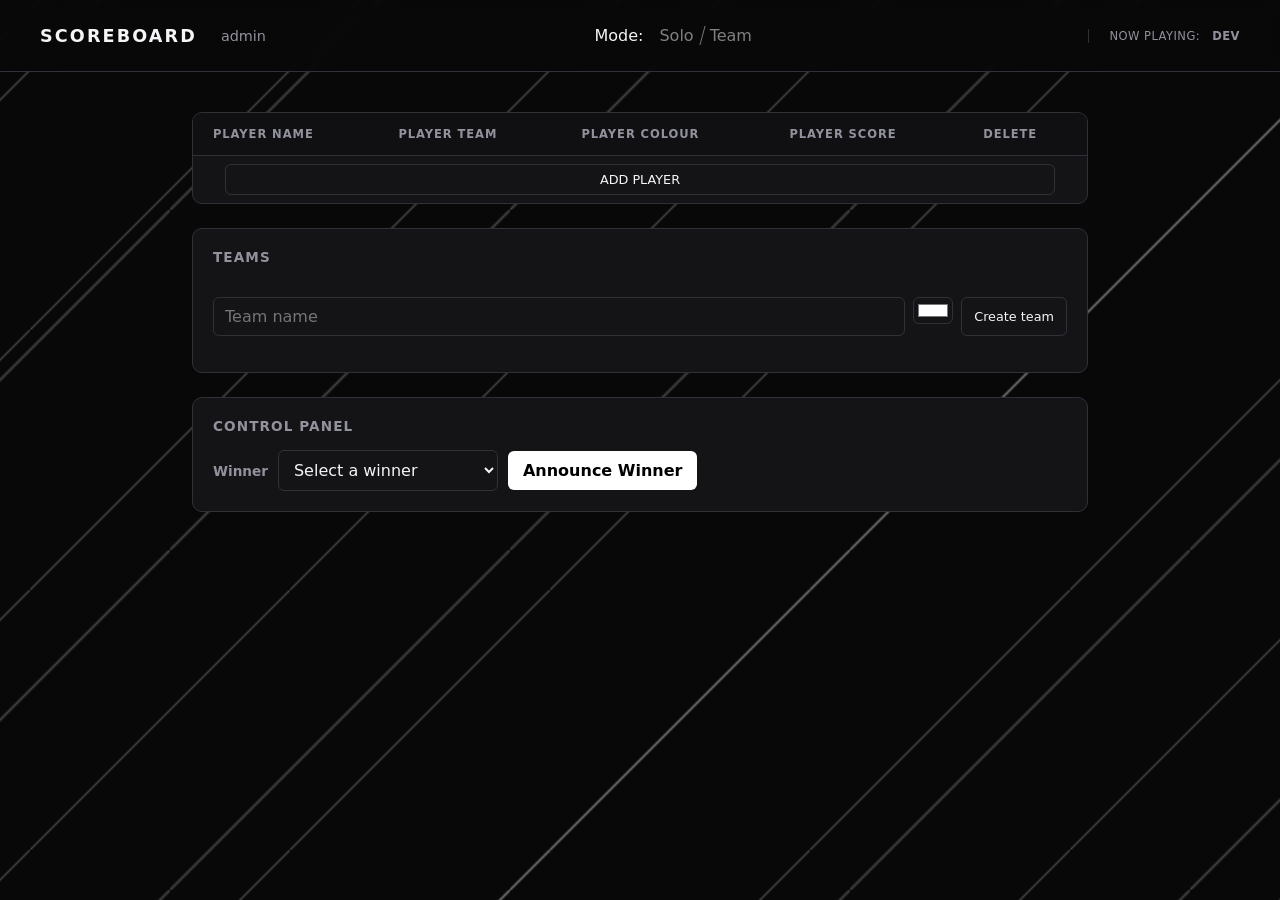
==== commit eb296c52: "Allow setting player color" ====
--- a/static/admin.html
+++ b/static/admin.html
@@ -37,6 +37,7 @@
                         <tr>
                             <th>Player Name</th>
                             <th>Player Team</th>
+                            <th>Player Colour</th>
                             <th>Player Score</th>
                             <th>Delete</th>
                         </tr>
@@ -49,6 +50,10 @@
 
                                 <td class="team">
                                     <select class="teamSelect"></select>
+                                </td>
+                                <td class="playerColPicker">
+                                    <input class="teamColor" type="color" value="#ffffff" title="Team color"
+                                        onchange="setPlayerColor(event)">
                                 </td>
                                 <td
                                     class="score"
--- a/static/index.css
+++ b/static/index.css
@@ -323,9 +323,6 @@
    Team colors
    ================================================== */
 
-#teams {
-    overflow: hidden;
-}
 
 #teams tbody tr {
     border-left: 5px solid var(--team-color);
@@ -543,9 +540,15 @@
 }
 
 #teams {
-    display: flex;
     flex-direction: column;
     gap: 8px;
+    display: flex;
+}
+
+body:not([admin]) {
+    &[mode="player"] #teams {
+        display: none;
+    }
 }
 
 .teamAdmin {
